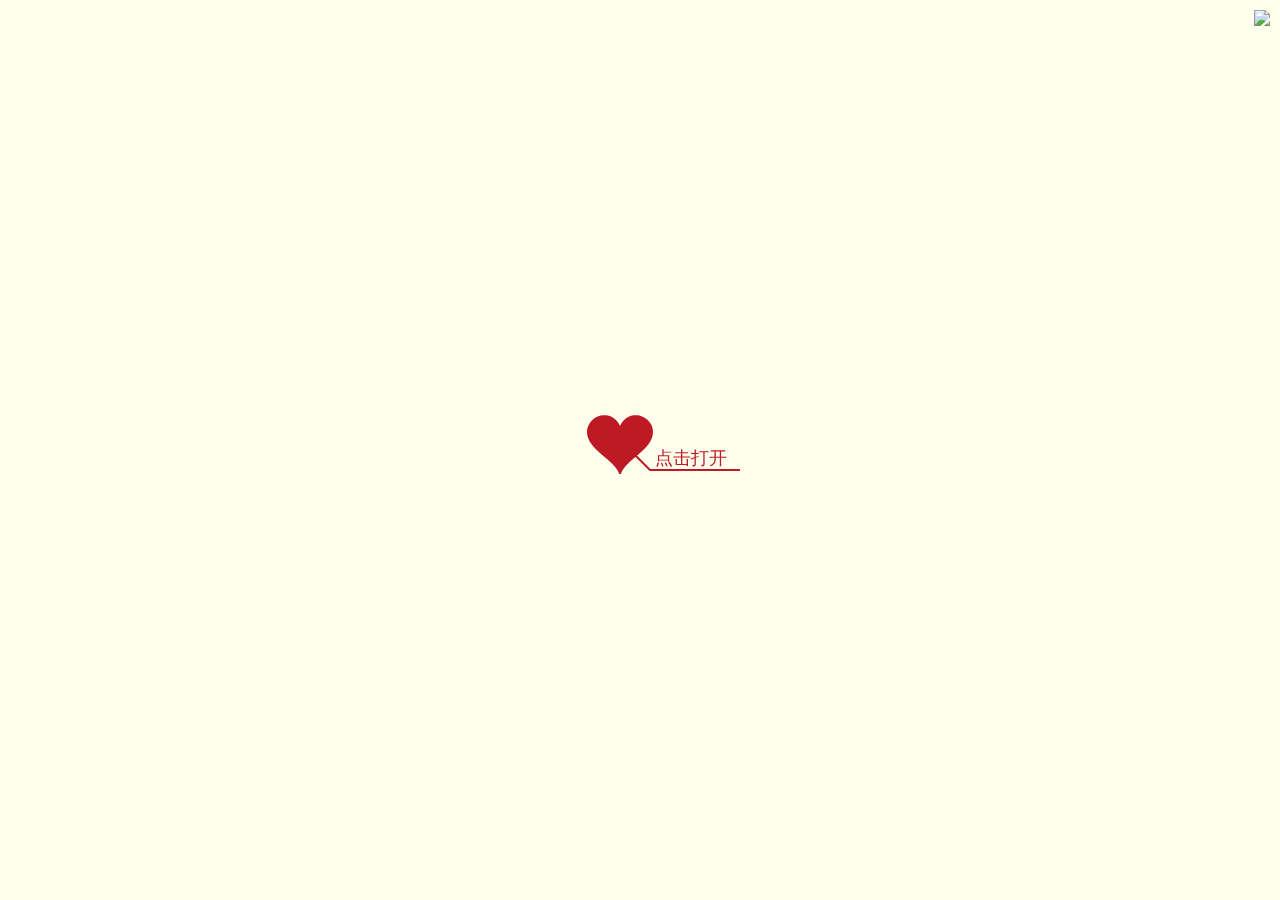
==== index.html @ 9ff191f1 "Add files via upload" ====
﻿<!DOCTYPE html PUBLIC "-//W3C//DTD XHTML 1.0 Strict//EN" "http://www.w3.org/TR/xhtml1/DTD/xhtml1-strict.dtd">
<html xml:lang="en" xmlns="http://www.w3.org/1999/xhtml">
<head>
    <link rel="icon" type="image/png" href="./index_files/icon.png">
    <meta http-equiv="Content-Type" content="text/html; charset=UTF-8">
    <title>金缘之恋：霞光同你共闪亮！</title>

    <link type="text/css" rel="stylesheet" href="./index_files/default.css">
    <script type="text/javascript" src="./index_files/jquery.min.js"></script>
    <script type="text/javascript" src="./index_files/jscex.min.js"></script>
    <script type="text/javascript" src="./index_files/jscex-parser.js"></script>
    <script type="text/javascript" src="./index_files/jscex-jit.js"></script>
    <script type="text/javascript" src="./index_files/jscex-builderbase.min.js"></script>
    <script type="text/javascript" src="./index_files/jscex-async.min.js"></script>
    <script type="text/javascript" src="./index_files/jscex-async-powerpack.min.js"></script>
    <script type="text/javascript" src="./index_files/functions.js" charset="utf-8"></script>
    <script type="text/javascript" src="./index_files/love.js" charset="utf-8"></script>
    <script type="text/javascript" src="./config.js"></script>
    <style type="text/css">
        <!--
        .STYLE1 {
            color: #666666
        }

        -->
    </style>
</head>
<body>

<img src="./index_files/music.png" style="position: fixed;z-index: 10001;top:10px;right:10px;" onclick="let m = document.querySelector('.song-audio-autoplay'); if (m.paused ) {m.play(); this.className = 'rotateImages'} else {m.pause(); this.className = ''}">
<audio class="song-audio-autoplay" autoplay controls loop style="display: none;visibility: hidden">
    <source src="./index_files/music.mp3" type="audio/mp3"/>
</audio>
<style type="text/css">
    .rotateImages{
        -webkit-animation:myRotate 10s linear infinite;
        animation:myRotate 10s linear infinite;
    }
    @-webkit-keyframes myRotate{
        0%{ -webkit-transform: rotate(0deg);}
        50%{ -webkit-transform: rotate(180deg);}
        100%{ -webkit-transform: rotate(360deg);}
    }
    @keyframes myRotate{
        0%{ -webkit-transform: rotate(0deg);}
        50%{ -webkit-transform: rotate(180deg);}
        100%{ -webkit-transform: rotate(360deg);}
    }
</style>
<div id="main">
    <div id="error">本页面采用HTML5编辑，目前您的浏览器无法显示，请换成谷歌(<a
            href="http://www.google.cn/chrome/intl/zh-CN/landing_chrome.html?hl=zh-CN&brand=CHMI">Chrome</a>)或者火狐(<a
            href="http://firefox.com.cn/download/">Firefox</a>)浏览器，或者其他游览器的最新版本。
    </div>
    <div id="wrap">
        <div id="text">
		<div id="code"> <font color="#FF0000">
		<span class="say">Dear金霞：</span><br>
        <span class="say"></span><br>
        <span class="say">你如同天边绚烂的晚霞，我因你而更加闪亮！</span><br>
        <span class="say"></span><br>
        <span class="say">我们的名字中都藏着“金”的秘密，我们仿佛是上天特意安排的相遇。</span><br>
		<span class="say"></span><br>
        <span class="say">在我心中，你如金子般纯净与珍贵，无论何时何地，你都是我眼中最闪耀的星。</span><br>
		<span class="say"></span><br>
        <span class="say">愿我们的爱情如同名字中的“金”一样，永远灿烂夺目，永不褪色。</span><br>
		<span class="say"></span><br>
		<span class="say">我认为需要等待的人已经到来，我喜欢你，想要和你永远在一起，仅此而已。</span><br>
		<span class="say"></span><br>
        <span class="say"><span class="space"></span>--爱你的金亮--</span></font>
      </div>
        </div>
		<div id="clock-box">
		<font color="#33CC00">金亮</font>
		<span class="STYLE1">与</span>
		<font color="#33CC00">金霞</font>
		<span class="STYLE1">已经相识了</span>
      <div id="clock"></div>
    </div>
        <canvas id="canvas" width="1100" height="680"></canvas>
    </div>

</div>

<script>
    (function () {
        var canvas = $('#canvas');

        if (!canvas[0].getContext) {
            $("#error").show();
            return false;
        }

        var width = canvas.width();
        var height = canvas.height();

        canvas.attr("width", width);
        canvas.attr("height", height);

        var opts = {
            seed: {
                x: width / 2 - 20,
                color: "rgb(190, 26, 37)",
                scale: 2
            },
            branch: [
                [535, 680, 570, 250, 500, 200, 30, 100, [
                    [540, 500, 455, 417, 340, 400, 13, 100, [
                        [450, 435, 434, 430, 394, 395, 2, 40]
                    ]],
                    [550, 445, 600, 356, 680, 345, 12, 100, [
                        [578, 400, 648, 409, 661, 426, 3, 80]
                    ]],
                    [539, 281, 537, 248, 534, 217, 3, 40],
                    [546, 397, 413, 247, 328, 244, 9, 80, [
                        [427, 286, 383, 253, 371, 205, 2, 40],
                        [498, 345, 435, 315, 395, 330, 4, 60]
                    ]],
                    [546, 357, 608, 252, 678, 221, 6, 100, [
                        [590, 293, 646, 277, 648, 271, 2, 80]
                    ]]
                ]]
            ],
            bloom: {
                num: 700,
                width: 1080,
                height: 650,
            },
            footer: {
                width: 1200,
                height: 5,
                speed: 10,
            }
        }

        var tree = new Tree(canvas[0], width, height, opts);
        var seed = tree.seed;
        var foot = tree.footer;
        var hold = 1;

        canvas.click(function (e) {
            var offset = canvas.offset(), x, y;
            x = e.pageX - offset.left;
            y = e.pageY - offset.top;
            if (seed.hover(x, y)) {
                hold = 0;
                canvas.unbind("click");
                canvas.unbind("mousemove");
                canvas.removeClass('hand');
            }
        }).mousemove(function (e) {
            var offset = canvas.offset(), x, y;
            x = e.pageX - offset.left;
            y = e.pageY - offset.top;
            canvas.toggleClass('hand', seed.hover(x, y));
        });

        var seedAnimate = eval(Jscex.compile("async", function () {
            seed.draw();
            while (hold) {
                $await(Jscex.Async.sleep(10));
            }
            while (seed.canScale()) {
                seed.scale(0.95);
                $await(Jscex.Async.sleep(10));
            }
            while (seed.canMove()) {
                seed.move(0, 2);
                foot.draw();
                $await(Jscex.Async.sleep(10));
            }
        }));

        var growAnimate = eval(Jscex.compile("async", function () {
            do {
                tree.grow();
                $await(Jscex.Async.sleep(10));
            } while (tree.canGrow());
        }));

        var flowAnimate = eval(Jscex.compile("async", function () {
            do {
                tree.flower(2);
                $await(Jscex.Async.sleep(10));
            } while (tree.canFlower());
        }));

        var moveAnimate = eval(Jscex.compile("async", function () {
            tree.snapshot("p1", 240, 0, 610, 680);
            while (tree.move("p1", 500, 0)) {
                foot.draw();
                $await(Jscex.Async.sleep(10));
            }
            foot.draw();
            tree.snapshot("p2", 500, 0, 610, 680);

            // 会有闪烁不得意这样做, (＞﹏＜)
            canvas.parent().css("background", "url(" + tree.toDataURL('image/png') + ")");
            canvas.css("background", "#ffe");
            $await(Jscex.Async.sleep(300));
            canvas.css("background", "none");
        }));

        var jumpAnimate = eval(Jscex.compile("async", function () {
            var ctx = tree.ctx;
            while (true) {
                tree.ctx.clearRect(0, 0, width, height);
                tree.jump();
                foot.draw();
                $await(Jscex.Async.sleep(25));
            }
        }));

        var textAnimate = eval(Jscex.compile("async", function () {
            var together = new Date(config.date);

            $("#code").show().typewriter();
            $("#clock-box").fadeIn(500);
            while (true) {
                timeElapse(together);
                $await(Jscex.Async.sleep(1000));
            }
        }));

        var runAsync = eval(Jscex.compile("async", function () {
            $await(seedAnimate());
            $await(growAnimate());
            $await(flowAnimate());
            $await(moveAnimate());

            textAnimate().start();

            $await(jumpAnimate());
        }));

        runAsync().start();
    })();
</script>
</body>
</html>
---- index_files/default.css ----
body{margin:0;padding:0;background:#ffe;font-size:14px;font-family:'微软雅黑',sans-serif;color:#231F20;overflow:auto}
a {color:#000;font-size:14px;}
#main{width:100%;}
#wrap{position:relative;margin:0 auto;width:1100px;height:680px;margin-top:100px;}
#text{width:410px;height:425px;left:60px;top:70px;position:absolute;}
#code{display:none;font-size:20px;}
#clock-box {position:absolute;left:60px;top:550px;font-size:28px;display:none;}
#clock-box a {font-size:28px;text-decoration:none;}
#clock{margin-left:48px;}
#clock .digit {font-size:64px;}
#canvas{margin:0 auto;width:1100px;height:680px;}
#error{margin:0 auto;text-align:center;margin-top:60px;display:none;}
.hand{cursor:pointer;}
.say{margin-left:0px;font-family:'楷体';font-weight:bold;}
.space{margin-right:260px;}
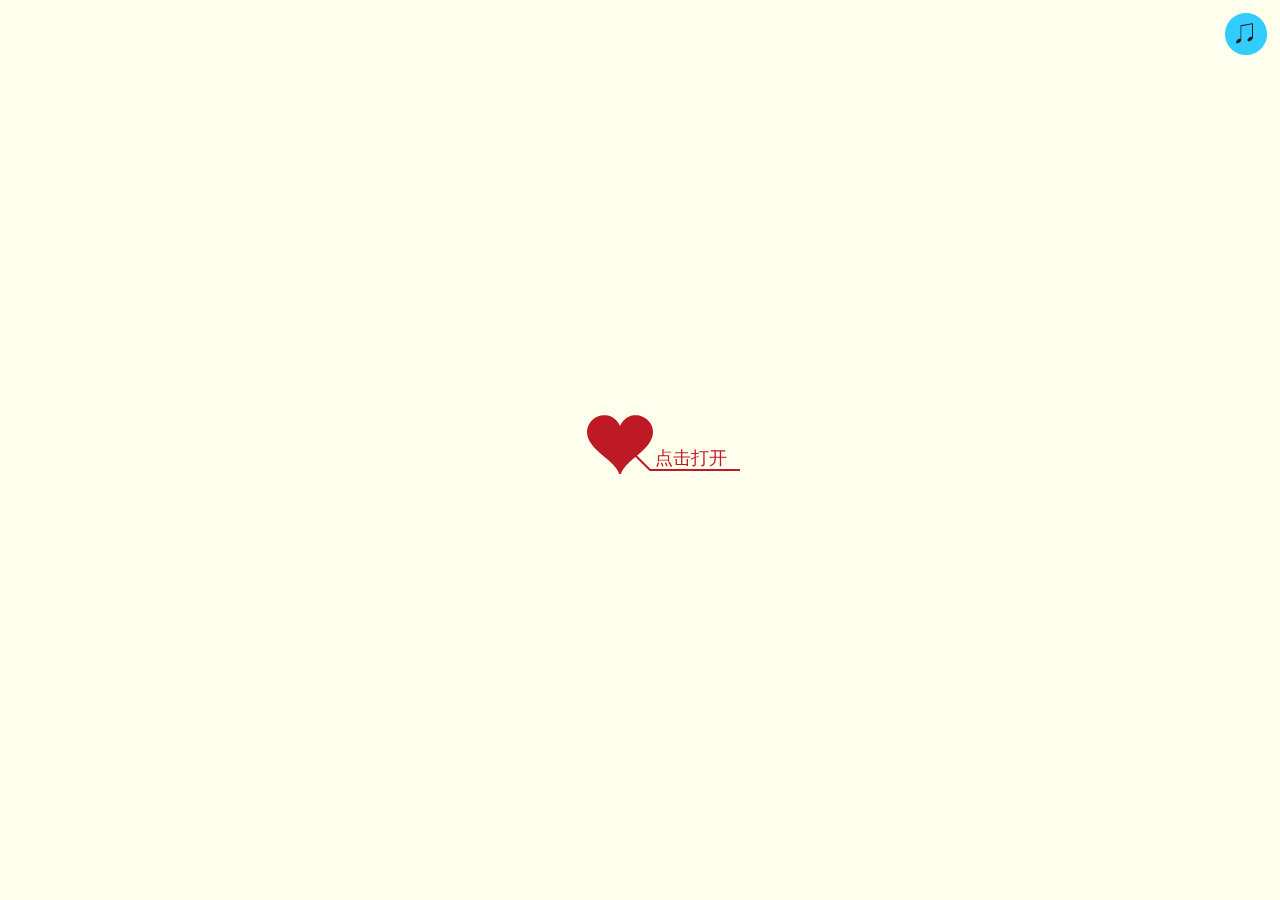
==== commit 19b600af: "Update index.html" ====
--- a/index.html
+++ b/index.html
@@ -55,17 +55,17 @@
     <div id="wrap">
         <div id="text">
 		<div id="code"> <font color="#FF0000">
-		<span class="say">Dear金霞：</span><br>
+		<span class="say">亲爱的金霞：</span><br>
         <span class="say"></span><br>
-        <span class="say">你如同天边绚烂的晚霞，我因你而更加闪亮！</span><br>
+        <span class="say">时光匆匆，转眼间我们已相识百天。在这个特殊的日子里，向姐姐你表达我深深的爱意。</span><br>
         <span class="say"></span><br>
-        <span class="say">我们的名字中都藏着“金”的秘密，我们仿佛是上天特意安排的相遇。</span><br>
-		<span class="say"></span><br>
-        <span class="say">在我心中，你如金子般纯净与珍贵，无论何时何地，你都是我眼中最闪耀的星。</span><br>
-		<span class="say"></span><br>
-        <span class="say">愿我们的爱情如同名字中的“金”一样，永远灿烂夺目，永不褪色。</span><br>
-		<span class="say"></span><br>
-		<span class="say">我认为需要等待的人已经到来，我喜欢你，想要和你永远在一起，仅此而已。</span><br>
+        <span class="say">自从遇见你，我的世界变得更加美好。你的笑容总是能点亮我内心的每一个角落，你的温柔让我感受到了前所未有的幸福。</span><br>
+		<span class="say"></span><br>
+        <span class="say">这一百天里，我们共同经历了许多美好时光，每一个瞬间都深烙我心。感谢你走进我的生活，成为我生命中最重要的人。</span><br>
+		<span class="say"></span><br>
+        <span class="say">未来的日子里，我希望我们能继续携手前行，无论遇到什么困难，都能相互扶持、相互理解。我爱你，不仅仅是一百天，而是永永远远。</span><br>
+		<span class="say"></span><br>
+		<span class="say">愿我们的爱情长存，如同这百日纪念一般，永远充满甜蜜与幸福。</span><br>
 		<span class="say"></span><br>
         <span class="say"><span class="space"></span>--爱你的金亮--</span></font>
       </div>
@@ -237,4 +237,4 @@
     })();
 </script>
 </body>
-</html>+</html>
